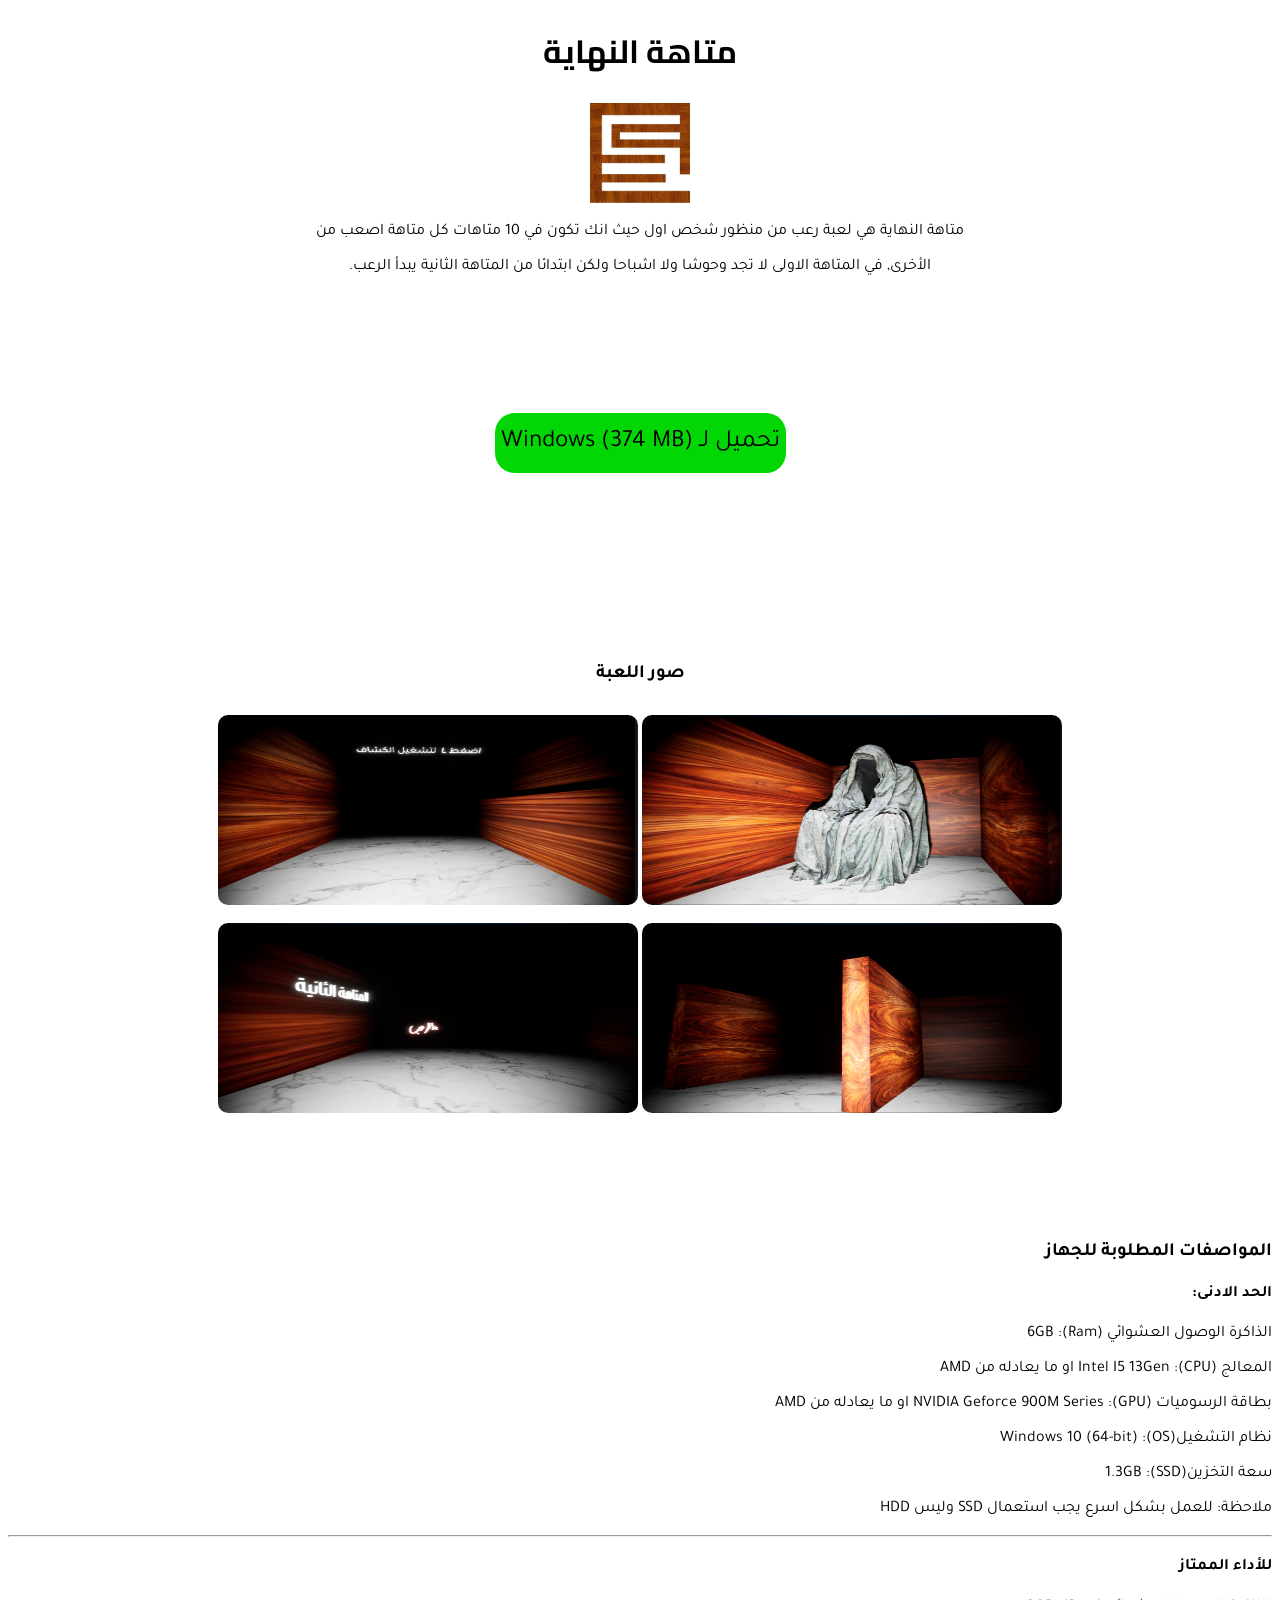
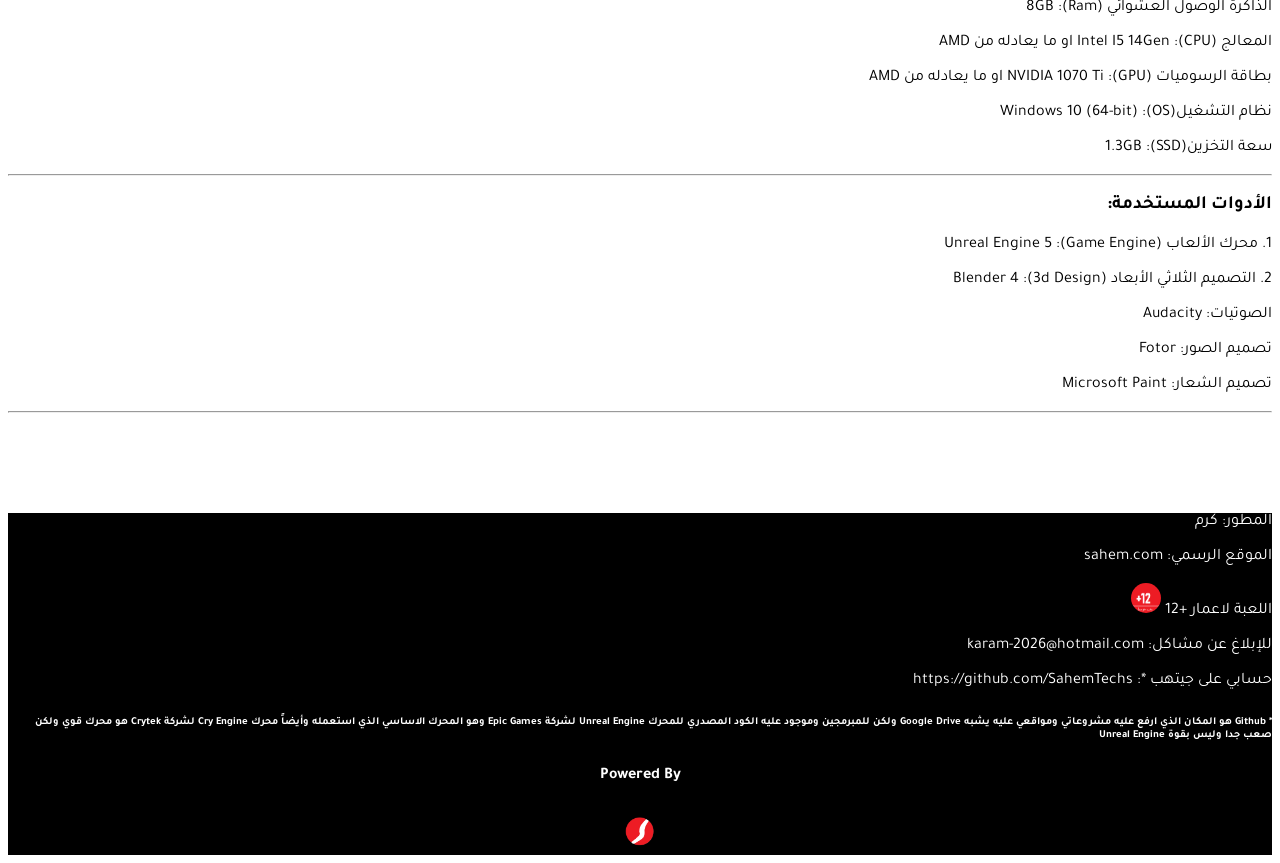
==== index.html @ 8fce034e "Update index.html" ====
<!DOCTYPE html>
<html lang="en">
<head>
    <meta charset="UTF-8">
    <meta name="google-site-verification" content="CE327CePXaYfreLQaFeiuIhwoXSsDFDUX_YJPmVEFdw" />
    <link rel="icon" href="logos/Matahat_Al_Nihaya.png">
    <meta name="viewport" content="width=device-width, initial-scale=1.0">
    <link rel="stylesheet" href="style.css">
    <title>متاهة النهاية</title>
</head>
<body>
    <center>
        <h1 class="gamename">متاهة النهاية</h1>
        <img class="logo-img" src="logos/Matahat_Al_Nihaya.png" alt="Game Logo">
    </center>
    <div class="divheader">
            <center>
        <p>متاهة النهاية هي لعبة رعب من منظور شخص اول حيث انك تكون في 10 متاهات كل متاهة اصعب من</p>
        <p>.الأخرى, في المتاهة الاولى لا تجد وحوشا ولا اشباحا ولكن ابتدائا من المتاهة الثانية يبدأ الرعب</p>
        <a href="https://download1590.mediafire.com/iv9kpo5veoegFIgjaHHuCt0hpbCfWYDIgrwbFMMbPS96xC89l9IHeDyK3ZapqoUGEFoJHd64zWFrJ0_UnoULdX6SmHMaNB_fyDTk-6-m0BfOnJbdktby1DRo6zZxKHmhVtmNDxSp__cEa6MzCGPpwegYdJYSqHWOMg_WT9zE2gxMfw/k9e75n0s7j63ixd/MatahatAlNiahaya_ReadyToPlay.rar"><Button class="btn-down" dir="rtl">تحميل لـ Windows (374 MB)<img </Button></a>
    </center>
    <div class="game-imgs">
        <center><h3>صور اللعبة</h3></center>
        <center>
        <img src="images/1.png" alt="img 1">
        <img src="images/2.png" alt="img 2">
        <img src="images/3.png" alt="img 3">
        <img src="images/4.png" alt="img 4">
        </center>
    </div>

    <div class="com-rate">
        <h3 dir="rtl">المواصفات المطلوبة للجهاز</h3>
        <h4 dir="rtl">الحد الادنى:</h4>
        <p dir="rtl">الذاكرة الوصول العشوائي (Ram):     6GB</p>
        <p dir="rtl">المعالج (CPU):     Intel I5 13Gen  او ما يعادله من AMD</p>
        <p dir="rtl">بطاقة الرسوميات (GPU): NVIDIA Geforce 900M Series او ما يعادله من AMD</p>
        <p dir="rtl">نظام التشغيل(OS): Windows 10 (64-bit)</p>
        <p dir="rtl">سعة التخزين(SSD): 1.3GB</p>
        <p dir="rtl">ملاحظة: للعمل بشكل اسرع يجب استعمال SSD وليس HDD</p>
        <hr>
        <h4 dir="rtl">للأداء الممتاز</h4>
        <p dir="rtl">الذاكرة الوصول العشوائي (Ram):     8GB</p>
        <p dir="rtl">المعالج (CPU):     Intel I5 14Gen  او ما يعادله من AMD</p>
        <p dir="rtl">بطاقة الرسوميات (GPU):  NVIDIA 1070 Ti او ما يعادله من AMD</p>
        <p dir="rtl">نظام التشغيل(OS): Windows 10 (64-bit)</p>
        <p dir="rtl">سعة التخزين(SSD): 1.3GB</p>
    </div>
    <hr>
    <h3 dir="auto">الأدوات المستخدمة:</h3>
    <p dir="auto">1. محرك الألعاب (Game Engine): Unreal Engine 5</p>
    <p dir="auto">2. التصميم الثلاثي الأبعاد (3d Design): Blender 4</p>
    <p dir="auto">الصوتيات: Audacity</p>
    <p dir="auto">تصميم الصور: Fotor</p>
    <p dir="auto">تصميم الشعار: Microsoft Paint</p>
    <hr>
    <div class="inf">
        <p dir="rtl">المطور: كرم </p>
        <p dir="rtl">الموقع الرسمي: sahem.com</p>
        <p dir="auto">اللعبة لاعمار +12 <img class="AgeRating1" src="logos/AgeRating.png" alt="AgeRating"></p>
        <p dir="auto">للإبلاغ عن مشاكل: karam-2026@hotmail.com</p>
        <p dir="rtl"> حسابي على جيتهب *: https://github.com/SahemTechs <h6 dir="rtl">* Github هو المكان الذي ارفع عليه مشروعاتي ومواقعي عليه يشبه Google Drive ولكن للمبرمجين وموجود عليه الكود المصدري للمحرك Unreal Engine  لشركة Epic Games وهو المحرك الاساسي الذي استعمله وأيضاً محرك Cry Engine لشركة Crytek هو محرك قوي ولكن صعب جدا وليس بقوة Unreal Engine </h6></p>
        <center>
            <h4 class="PS-L">Powered By</h4> <img class="Sahem-logo" src="logos/sahem small.png" alt="sahem">
        </center>
    </div>
    </div>
</body>
</html>
---- style.css ----
@import url('https://fonts.googleapis.com/css2?family=Tajawal:wght@200;300;400;500;700;800;900&display=swap');
@import url('https://fonts.googleapis.com/css2?family=Cairo:wght@200..1000&family=Tajawal:wght@200;300;400;500;700;800;900&display=swap');

.divheader{
  font-family: "Tajawal", sans-serif;
}

a{
    text-decoration: none;
    color: black;
}

.logo-img{
    width: 100px;
    height: 100px;
}

.btn-down{
    font-family: "Tajawal", sans-serif;
    margin-top: 120px;
    font-size: 25px;
    border-radius: 20px;
    height: 60px;
    background-color: rgb(2, 215, 5);
    border: rgb(0, 0, 0);
}

.btn-down:hover{
    cursor: pointer;
    margin-top: 119px;
}

.another-os{
    margin-top: 70px;
}

.soon-1{
    color: rgb(247, 251, 13);
}

.l1{
    background-color: rgb(255, 255, 255);
}

.AgeRating{
    height: 25px;
    width: 25px;
    border-radius: 15px;
}

.com-rate{
    margin-top: 120px;
}

.inf{
    background-color: black;
    color: white;
    margin-top: 100px;
}

.AgeRating1{
    margin-left: 30px;
    width: 30px;
    height: 30px;
    border-radius: 15px;
}

.Sahem-logo{
    width: 30px;
    height: 30px;
    margin-top: 10px;
}

.PS-L{
    margin-top: 20px;
}

.game-imgs{
    margin-top: 190px;
}

.game-imgs img{
    border-radius: 10px;
    margin-top: 10px;
    width: 420px;
    height: 190px;
}

.gamename{
  font-family: "Cairo", sans-serif;
}

.githubacc{
    color: white;
}
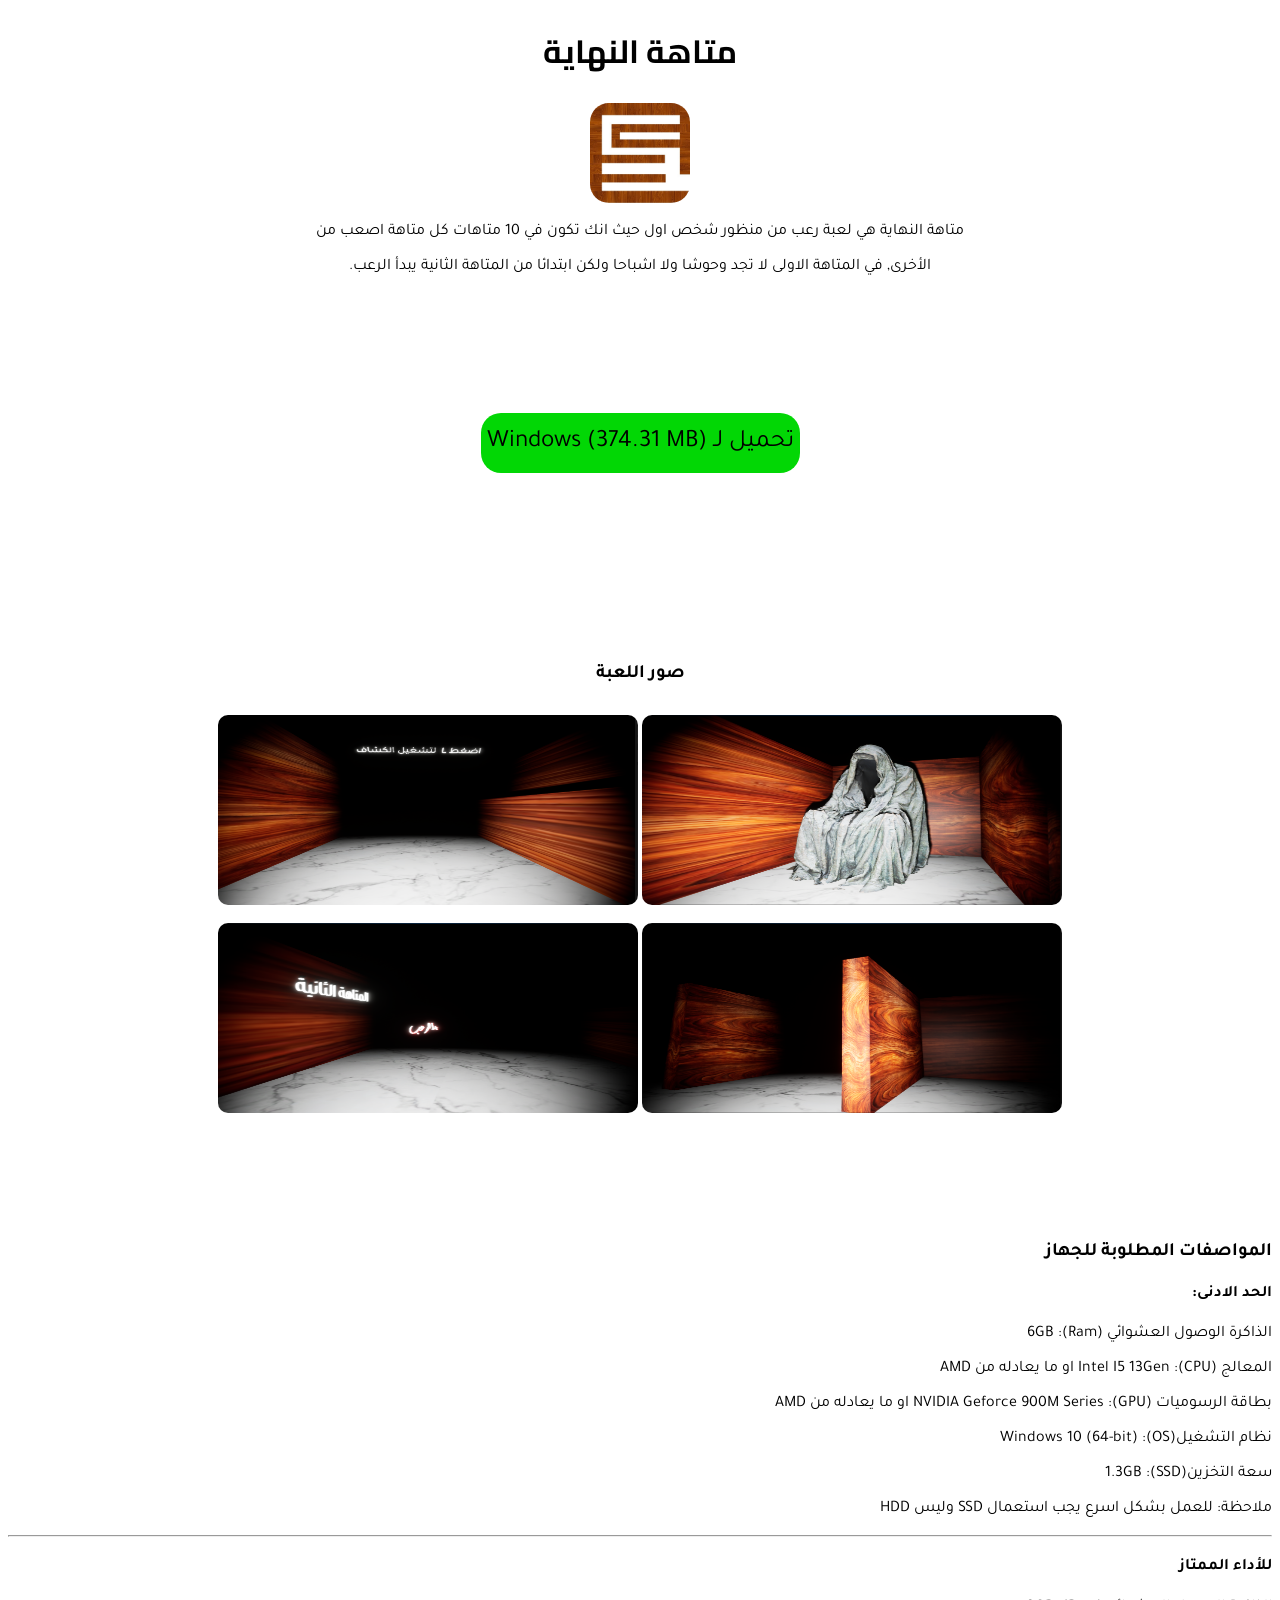
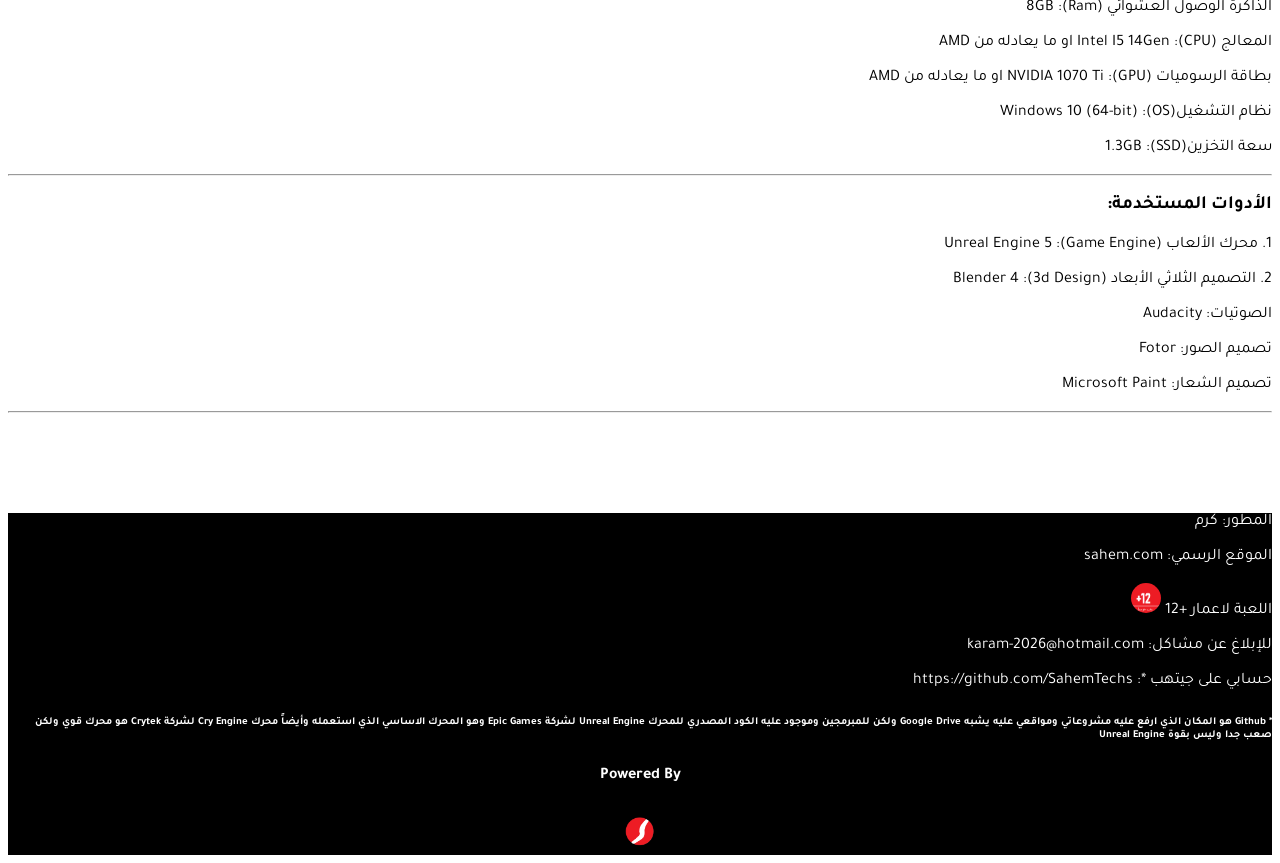
==== commit c6580136: "Update index.html" ====
--- a/index.html
+++ b/index.html
@@ -2,11 +2,11 @@
 <html lang="en">
 <head>
     <meta charset="UTF-8">
-    <meta name="google-site-verification" content="CE327CePXaYfreLQaFeiuIhwoXSsDFDUX_YJPmVEFdw" />
+    <meta name="description" content="متاهة النهاية هي لعبة رعب عربية من تطوير كرم اللعبة بسيطة في الجزء الأول سهل ولا اشباح فيه ولكن انتظروا الجزء الثاني فهو البداية الحقيقية">
     <link rel="icon" href="logos/Matahat_Al_Nihaya.png">
     <meta name="viewport" content="width=device-width, initial-scale=1.0">
     <link rel="stylesheet" href="style.css">
-    <title>متاهة النهاية</title>
+    <title>لعبة متاهة النهاية</title>
 </head>
 <body>
     <center>
@@ -17,7 +17,7 @@
             <center>
         <p>متاهة النهاية هي لعبة رعب من منظور شخص اول حيث انك تكون في 10 متاهات كل متاهة اصعب من</p>
         <p>.الأخرى, في المتاهة الاولى لا تجد وحوشا ولا اشباحا ولكن ابتدائا من المتاهة الثانية يبدأ الرعب</p>
-        <a href="https://download1590.mediafire.com/iv9kpo5veoegFIgjaHHuCt0hpbCfWYDIgrwbFMMbPS96xC89l9IHeDyK3ZapqoUGEFoJHd64zWFrJ0_UnoULdX6SmHMaNB_fyDTk-6-m0BfOnJbdktby1DRo6zZxKHmhVtmNDxSp__cEa6MzCGPpwegYdJYSqHWOMg_WT9zE2gxMfw/k9e75n0s7j63ixd/MatahatAlNiahaya_ReadyToPlay.rar"><Button class="btn-down" dir="rtl">تحميل لـ Windows (374 MB)<img </Button></a>
+        <a href="https://download1590.mediafire.com/du712s4nzbygZIaqocJsf-3x1a8dJiOR_SNOofgr-7gTiqM9O4HNWxeNn4DnvBGCKHRD2bJd2uliANES2alO-y_qvtjdOQK_6P0Qavc4i75ID5yDMr0j_iFRTMuql0N_n5TPs3Q9Lu9HlIz66Cqn0AXinUjJkPV0nz73r4RCKBQbnQ/k9e75n0s7j63ixd/MatahatAlNiahaya_ReadyToPlay.rar"><Button class="btn-down" dir="rtl">تحميل لـ Windows (374.31 MB)<img </Button></a>
     </center>
     <div class="game-imgs">
         <center><h3>صور اللعبة</h3></center>
--- a/style.css
+++ b/style.css
@@ -13,6 +13,7 @@
 .logo-img{
     width: 100px;
     height: 100px;
+    border-radius: 19px;
 }
 
 .btn-down{
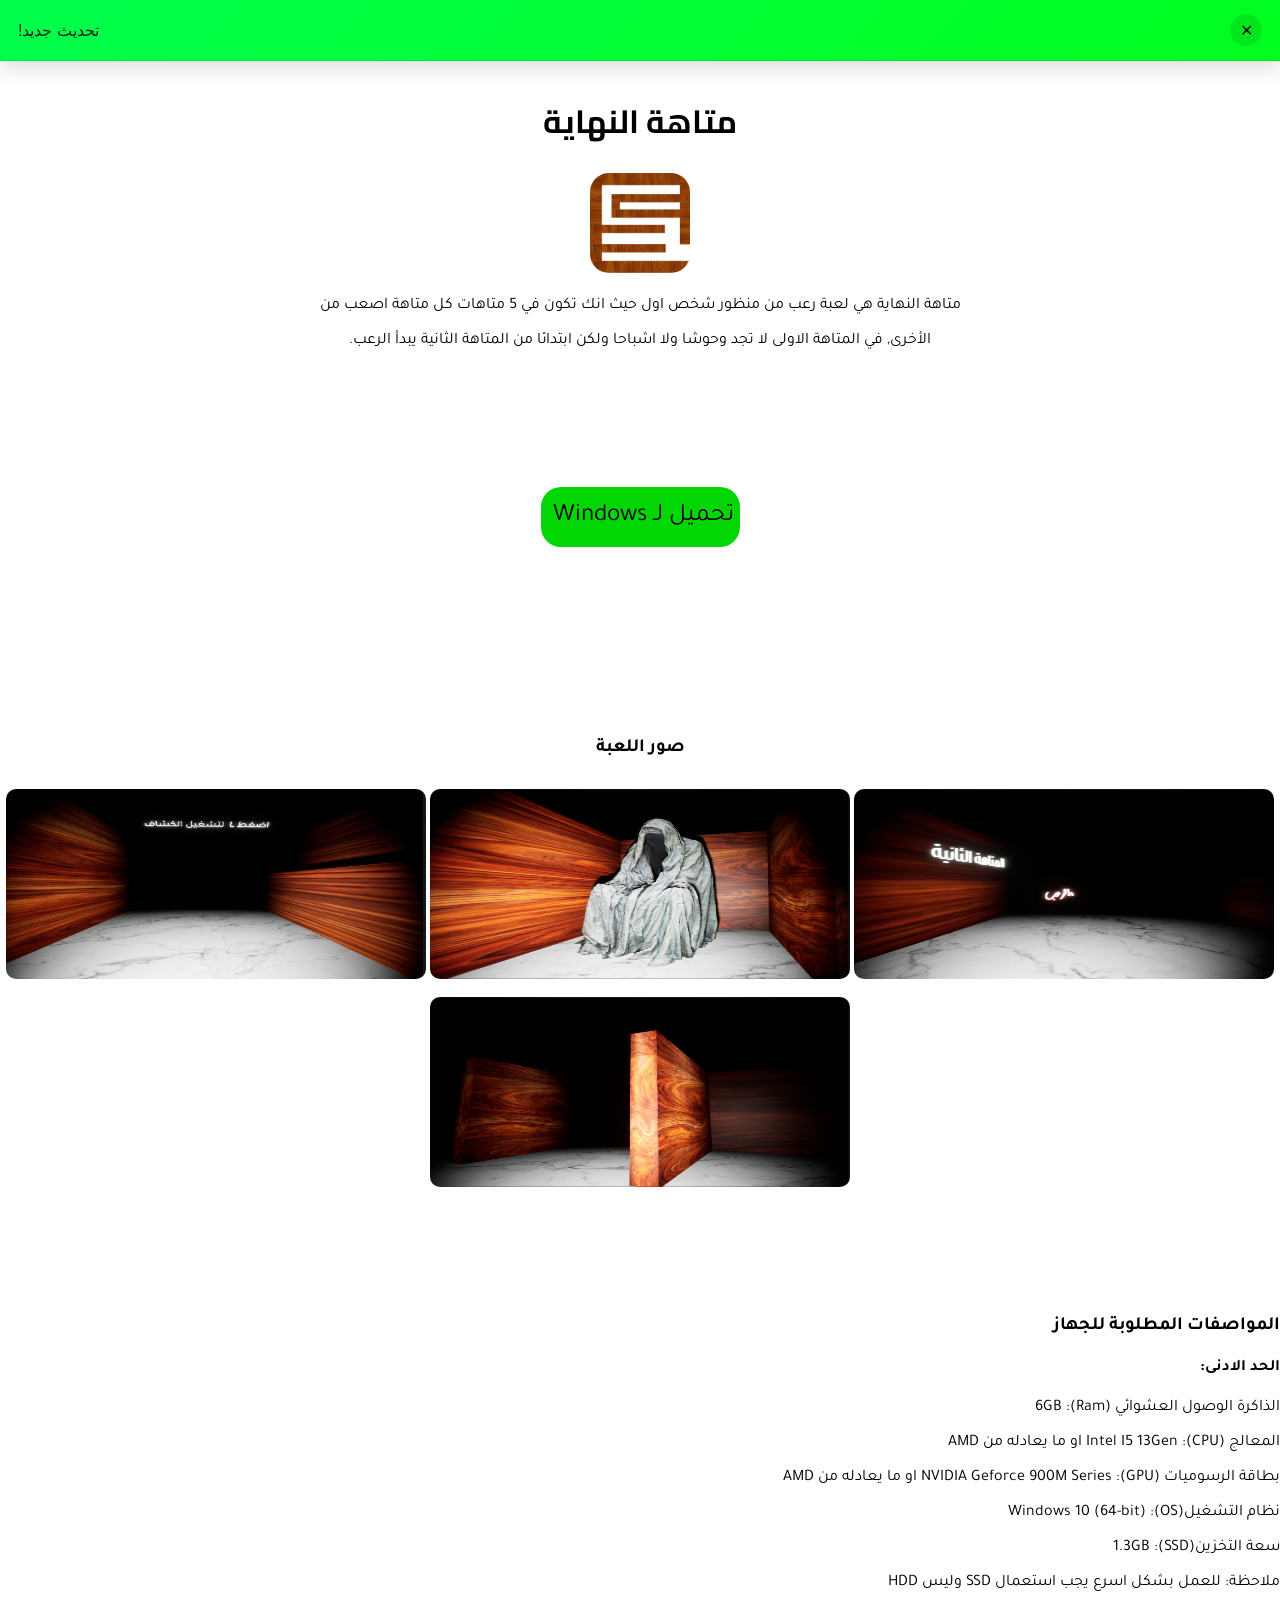
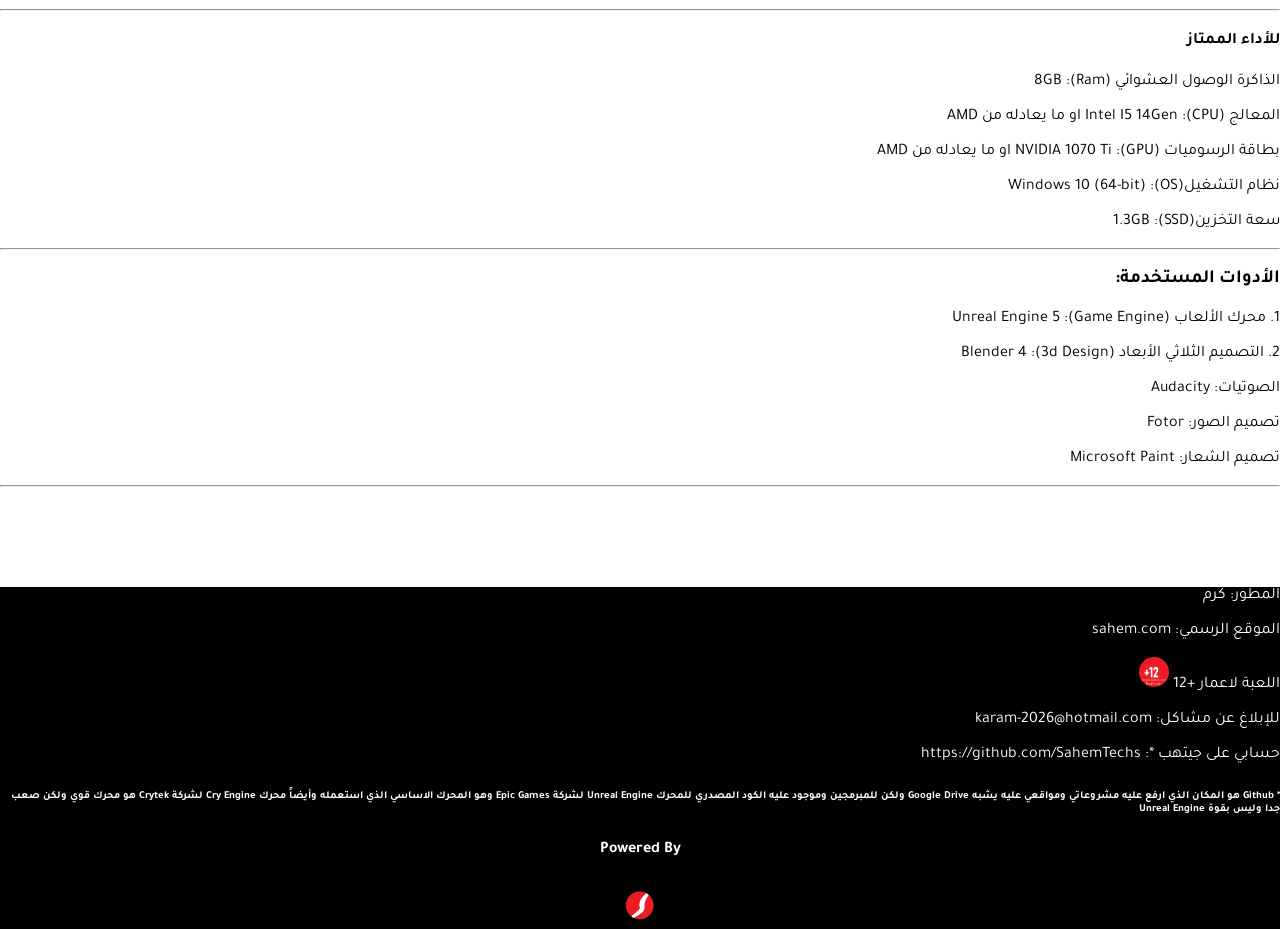
==== commit 9f2c5a8a: "Update index.html" ====
--- a/index.html
+++ b/index.html
@@ -9,15 +9,24 @@
     <title>لعبة متاهة النهاية</title>
 </head>
 <body>
-    <center>
+    <div id="topMessage" class="top-banner">
+  <div class="top-banner__content">
+    <span dir="rtl">تحديث جديد!</span>
+  </div>
+
+  <button class="top-banner__close" onclick="closeMessage()">✕</button>
+    </div>
+
+    <div class="page-content">
+            <center>
         <h1 class="gamename">متاهة النهاية</h1>
         <img class="logo-img" src="logos/Matahat_Al_Nihaya.png" alt="Game Logo">
     </center>
     <div class="divheader">
             <center>
-        <p>متاهة النهاية هي لعبة رعب من منظور شخص اول حيث انك تكون في 10 متاهات كل متاهة اصعب من</p>
+        <p>متاهة النهاية هي لعبة رعب من منظور شخص اول حيث انك تكون في 5 متاهات كل متاهة اصعب من</p>
         <p>.الأخرى, في المتاهة الاولى لا تجد وحوشا ولا اشباحا ولكن ابتدائا من المتاهة الثانية يبدأ الرعب</p>
-        <a href="https://download1590.mediafire.com/du712s4nzbygZIaqocJsf-3x1a8dJiOR_SNOofgr-7gTiqM9O4HNWxeNn4DnvBGCKHRD2bJd2uliANES2alO-y_qvtjdOQK_6P0Qavc4i75ID5yDMr0j_iFRTMuql0N_n5TPs3Q9Lu9HlIz66Cqn0AXinUjJkPV0nz73r4RCKBQbnQ/k9e75n0s7j63ixd/MatahatAlNiahaya_ReadyToPlay.rar"><Button class="btn-down" dir="rtl">تحميل لـ Windows (374.31 MB)<img </Button></a>
+        <a href="https://www.mediafire.com/file/glpf9wiz5o3zq43/MatahatAlNiahaya_ReadyToPlay.rar/file"><Button class="btn-down" dir="rtl">تحميل لـ Windows <img </Button></a>
     </center>
     <div class="game-imgs">
         <center><h3>صور اللعبة</h3></center>
@@ -65,5 +74,19 @@
         </center>
     </div>
     </div>
+        </div>
+        <script>
+function closeMessage() {
+  const el = document.getElementById("topMessage");
+
+  el.style.transform = "translateY(-100%)";
+  el.style.opacity = "0";
+  el.style.transition = "0.3s ease";
+
+  setTimeout(() => {
+    el.style.display = "none";
+  }, 300);
+}
+</script>
 </body>
 </html>
--- a/style.css
+++ b/style.css
@@ -94,3 +94,82 @@
 .githubacc{
     color: white;
 }
+
+* {
+  box-sizing: border-box;
+}
+
+body {
+  margin: 0;
+  padding-top: 70px; /* مهم جداً */
+  font-family: "Tajawal", sans-serif;
+}
+
+/* الشريط */
+.top-banner {
+  position: fixed;
+  top: 0;
+  left: 0;
+  right: 0;
+
+  display: flex;
+  justify-content: space-between;
+  align-items: center;
+
+  padding: 14px 18px;
+
+  background: linear-gradient(135deg, #00ff4c, #00ff1e);
+  color: #1f1f1f;
+
+  box-shadow: 0 8px 20px rgba(0,0,0,0.12);
+  z-index: 9999;
+
+  backdrop-filter: blur(10px);
+
+  border-bottom: 1px solid rgba(0,0,0,0.08);
+
+  animation: slideDown 0.35s ease;
+}
+
+/* النص */
+.top-banner__content {
+  display: flex;
+  gap: 8px;
+  align-items: center;
+  font-weight: 500;
+}
+
+/* زر الإغلاق */
+.top-banner__close {
+  width: 32px;
+  height: 32px;
+
+  border: none;
+  border-radius: 50%;
+
+  cursor: pointer;
+
+  background: rgba(0,0,0,0.1);
+  color: #111;
+
+  font-size: 16px;
+
+  transition: 0.2s;
+}
+
+.top-banner__close:hover {
+  background: rgba(0,0,0,0.2);
+  transform: scale(1.05);
+}
+
+/* حركة دخول ناعمة */
+@keyframes slideDown {
+  from {
+    transform: translateY(-100%);
+    opacity: 0;
+  }
+  to {
+    transform: translateY(0);
+    opacity: 1;
+  }
+}
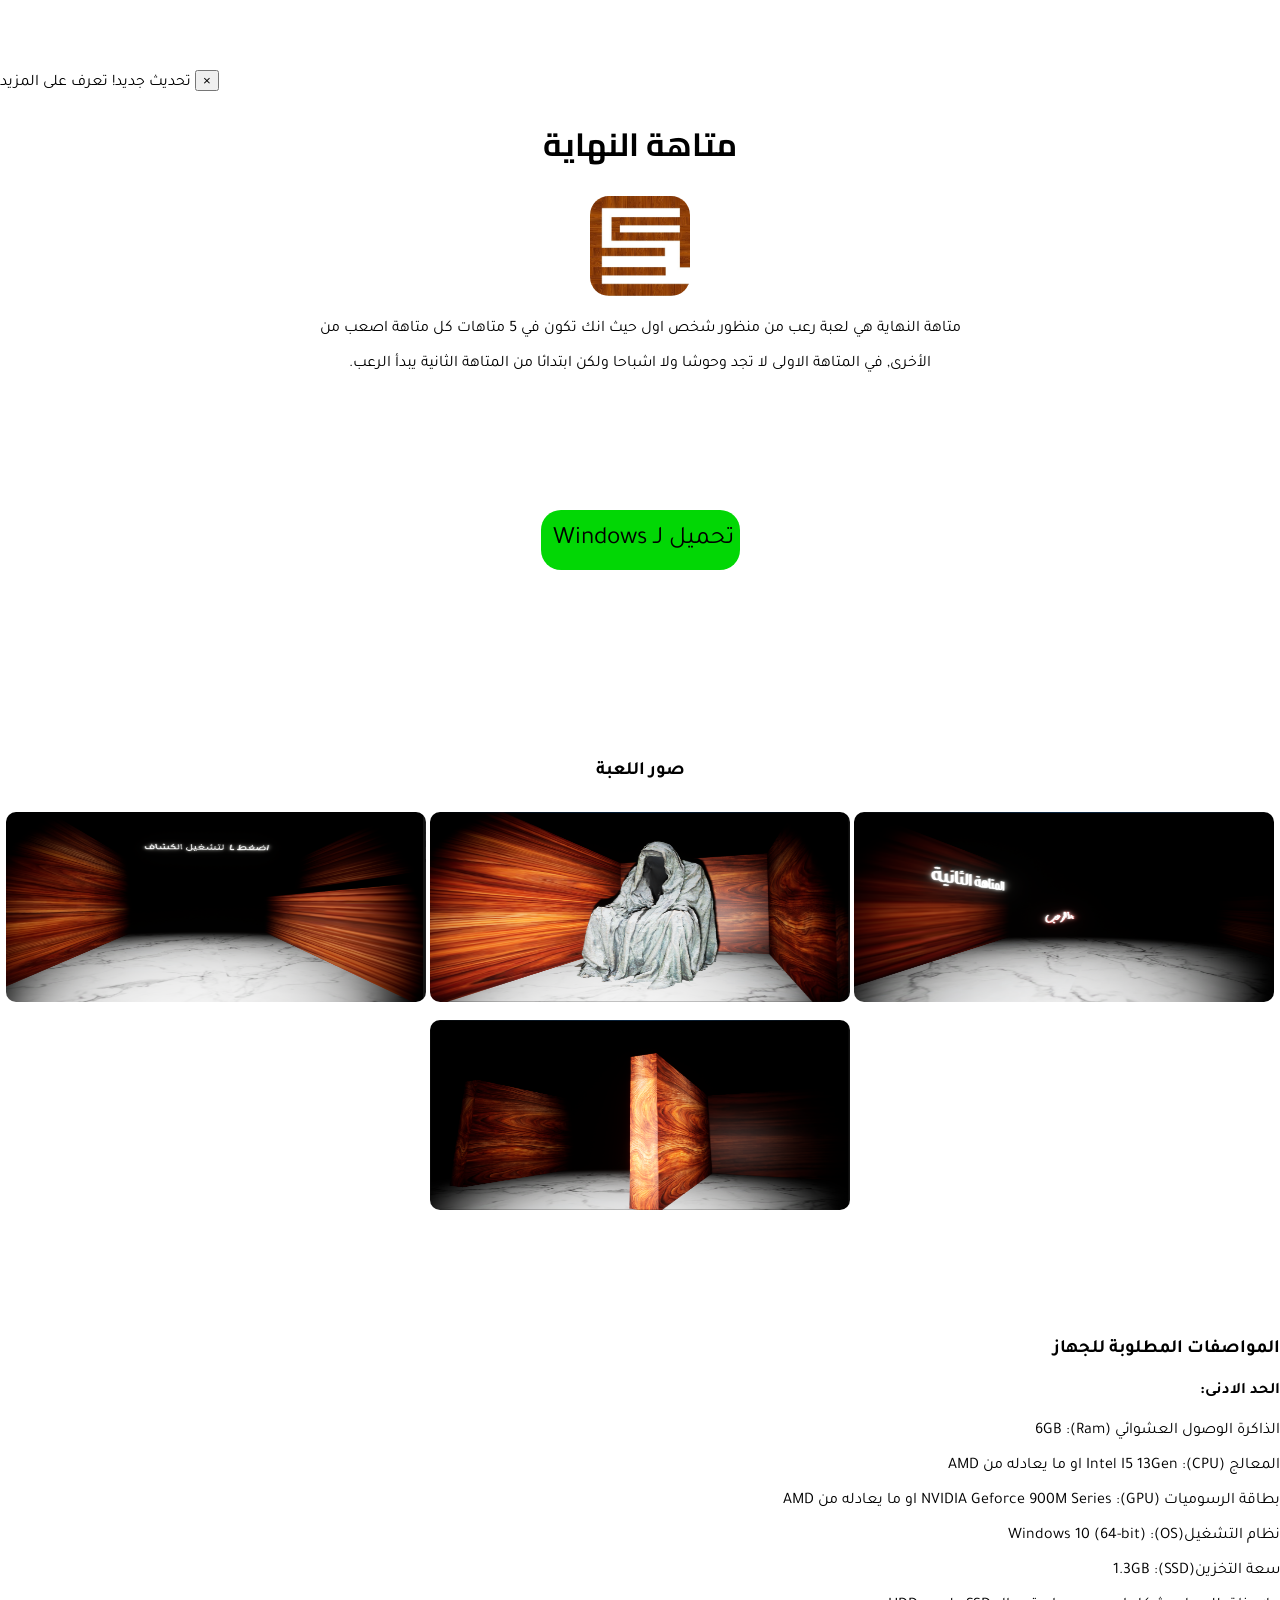
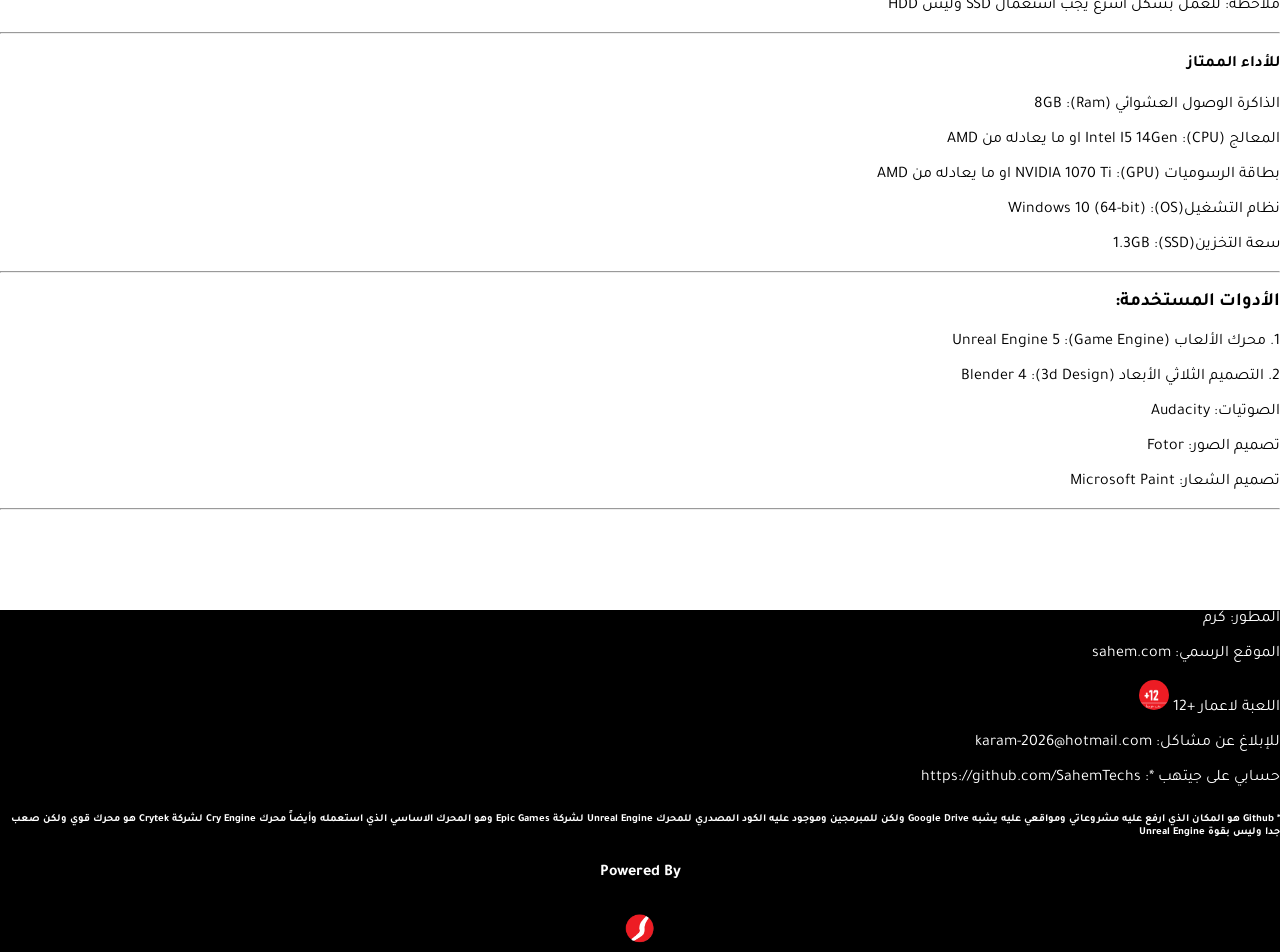
==== commit c35c934a: "Update index.html" ====
--- a/index.html
+++ b/index.html
@@ -9,14 +9,10 @@
     <title>لعبة متاهة النهاية</title>
 </head>
 <body>
-    <div id="topMessage" class="top-banner">
-  <div class="top-banner__content">
-    <span dir="rtl">تحديث جديد!</span>
-  </div>
-
-  <button class="top-banner__close" onclick="closeMessage()">✕</button>
-    </div>
-
+    <div class="top-note" id="topNote">
+  <span class="note-text">تحديث جديد! <a href="update.html">تعرف على المزيد</a></span>
+  <button class="close-btn" onclick="closeNote()">×</button>
+</div>
     <div class="page-content">
             <center>
         <h1 class="gamename">متاهة النهاية</h1>
@@ -26,7 +22,7 @@
             <center>
         <p>متاهة النهاية هي لعبة رعب من منظور شخص اول حيث انك تكون في 5 متاهات كل متاهة اصعب من</p>
         <p>.الأخرى, في المتاهة الاولى لا تجد وحوشا ولا اشباحا ولكن ابتدائا من المتاهة الثانية يبدأ الرعب</p>
-        <a href="https://www.mediafire.com/file/glpf9wiz5o3zq43/MatahatAlNiahaya_ReadyToPlay.rar/file"><Button class="btn-down" dir="rtl">تحميل لـ Windows <img </Button></a>
+        <a href="https://www.mediafire.com/file/wryxzn8lle6dvpi/MatahatAlNiahaya_ReadyToPlay.rar/file"><Button class="btn-down" dir="rtl">تحميل لـ Windows <img </Button></a>
     </center>
     <div class="game-imgs">
         <center><h3>صور اللعبة</h3></center>
@@ -76,17 +72,15 @@
     </div>
         </div>
         <script>
-function closeMessage() {
-  const el = document.getElementById("topMessage");
-
-  el.style.transform = "translateY(-100%)";
-  el.style.opacity = "0";
-  el.style.transition = "0.3s ease";
+            function closeNote() {
+  const note = document.getElementById("topNote");
+  note.style.opacity = "0";
+  note.style.transform = "translateY(-100%)";
 
   setTimeout(() => {
-    el.style.display = "none";
+    note.style.display = "none";
   }, 300);
 }
-</script>
+        </script>
 </body>
 </html>
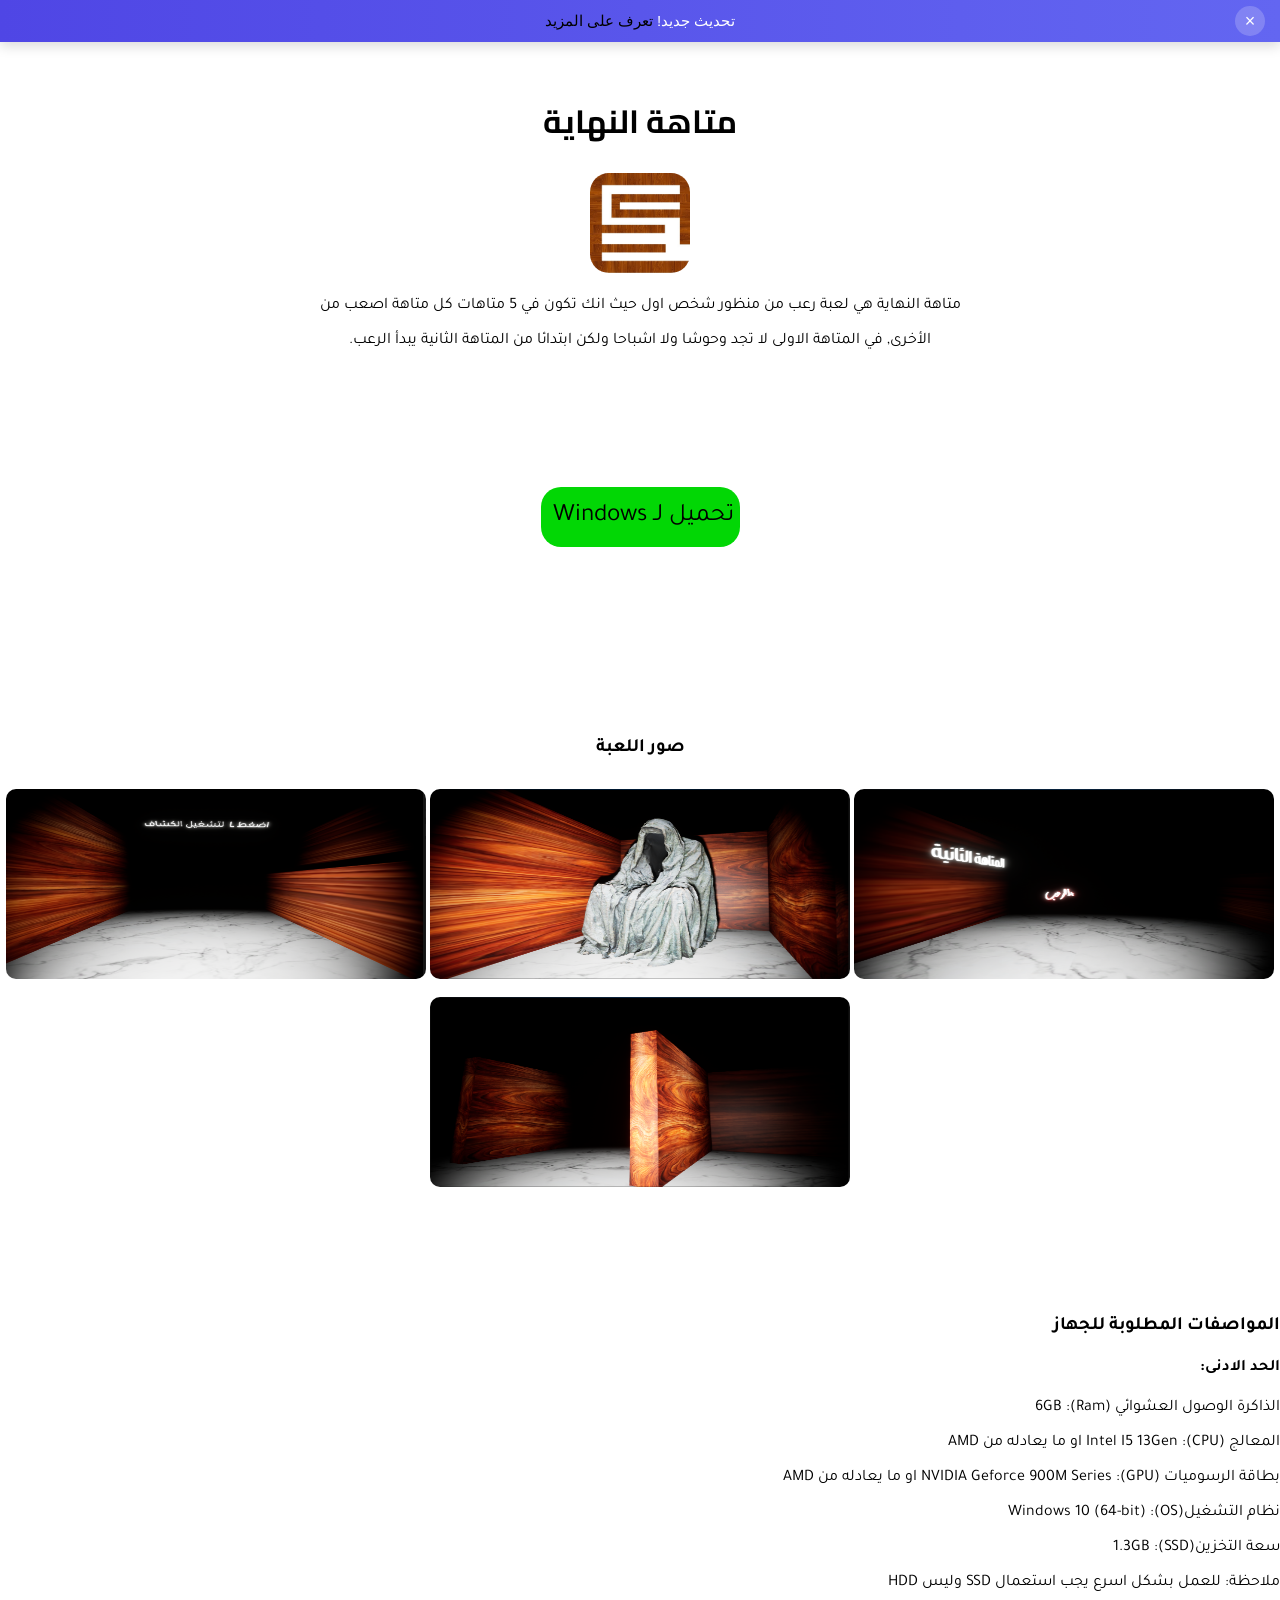
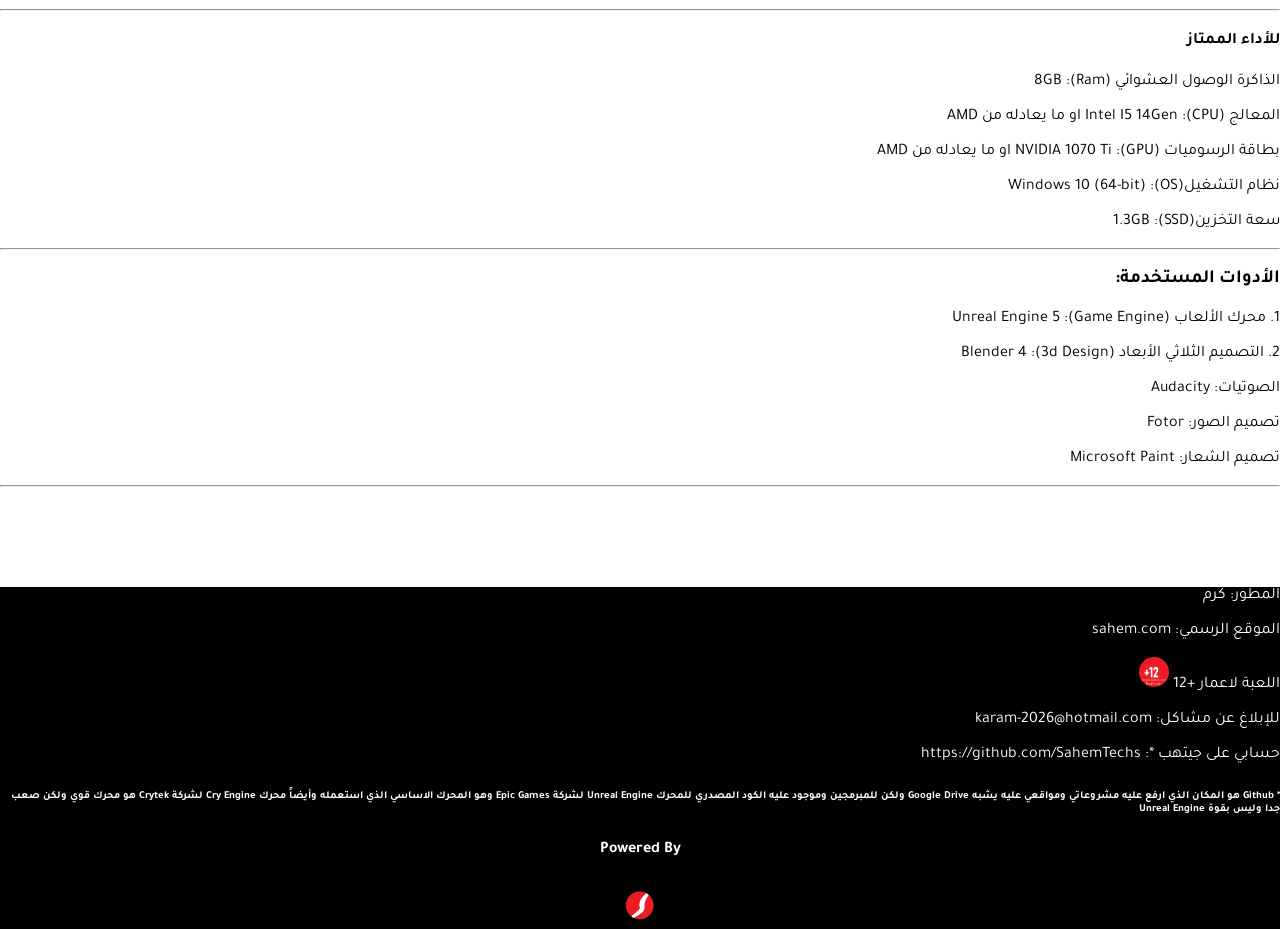
==== commit 96024254: "Update index.html" ====
--- a/index.html
+++ b/index.html
@@ -22,7 +22,7 @@
             <center>
         <p>متاهة النهاية هي لعبة رعب من منظور شخص اول حيث انك تكون في 5 متاهات كل متاهة اصعب من</p>
         <p>.الأخرى, في المتاهة الاولى لا تجد وحوشا ولا اشباحا ولكن ابتدائا من المتاهة الثانية يبدأ الرعب</p>
-        <a href="https://www.mediafire.com/file/wryxzn8lle6dvpi/MatahatAlNiahaya_ReadyToPlay.rar/file"><Button class="btn-down" dir="rtl">تحميل لـ Windows <img </Button></a>
+        <a href="https://www.mediafire.com/file/edk7163ugos5zup/MatahatAlNiahaya_ReadyToPlay.rar/file"><Button class="btn-down" dir="rtl">تحميل لـ Windows <img </Button></a>
     </center>
     <div class="game-imgs">
         <center><h3>صور اللعبة</h3></center>
--- a/style.css
+++ b/style.css
@@ -173,3 +173,45 @@
     opacity: 1;
   }
 }
+
+.top-note {
+  position: fixed;
+  top: 0;
+  left: 0;
+  width: 100%;
+  background: linear-gradient(90deg, #4f46e5, #6366f1);
+  color: white;
+  padding: 12px 40px;
+  display: flex;
+  align-items: center;
+  justify-content: center;
+  font-family: Arial, sans-serif;
+  box-shadow: 0 4px 12px rgba(0,0,0,0.15);
+  z-index: 9999;
+  transition: all 0.3s ease;
+}
+
+.note-text {
+  text-align: center;
+  flex: 1;
+  font-size: 15px;
+}
+
+.close-btn {
+  position: absolute;
+  right: 15px;
+  background: rgba(255,255,255,0.2);
+  border: none;
+  color: white;
+  font-size: 18px;
+  width: 30px;
+  height: 30px;
+  border-radius: 50%;
+  cursor: pointer;
+  transition: 0.2s;
+}
+
+.close-btn:hover {
+  background: rgba(255,255,255,0.35);
+  transform: scale(1.1);
+}
